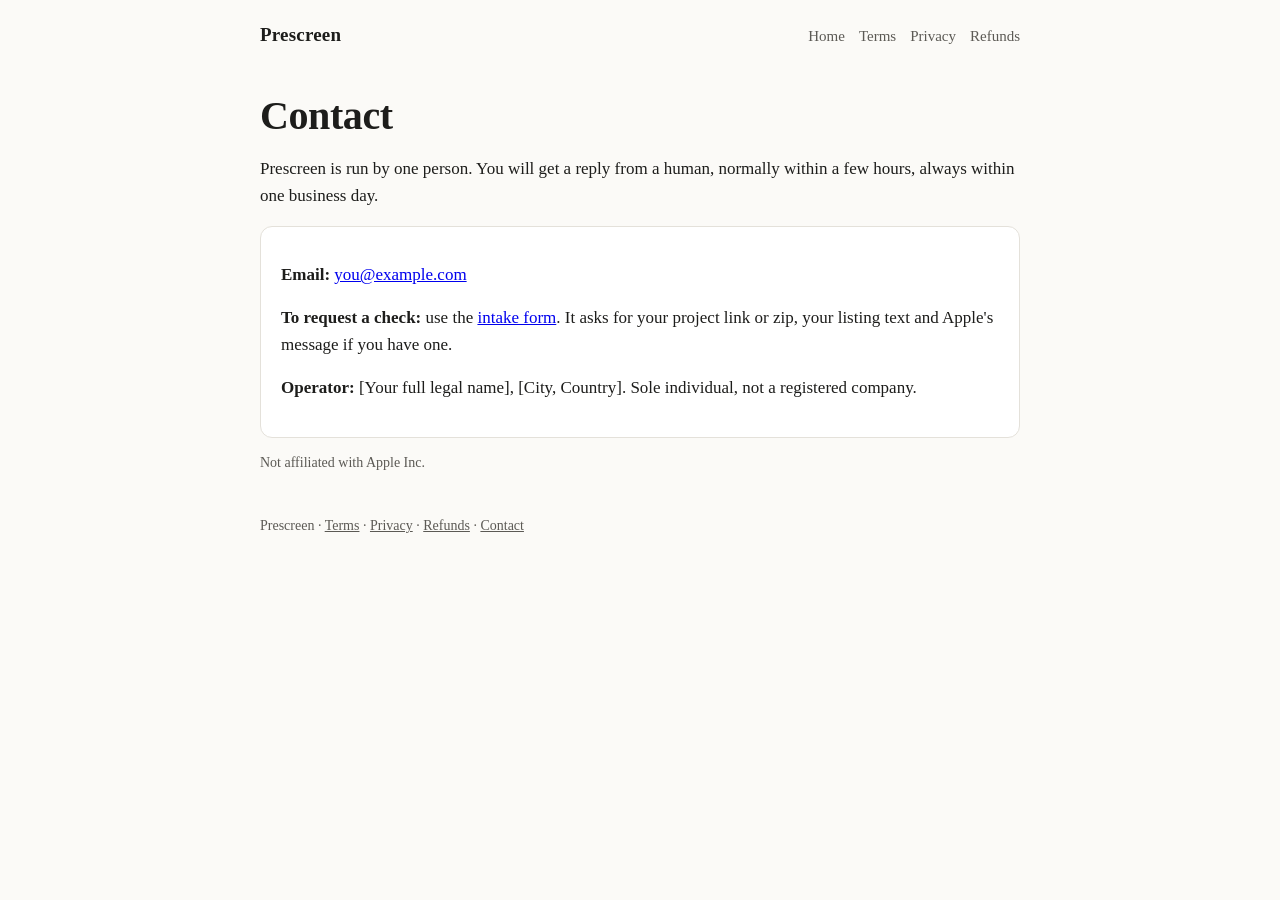
==== contact.html @ 2e78b8ea "first commit" ====
<!doctype html>
<html lang="en">
<head>
<meta charset="utf-8">
<meta name="viewport" content="width=device-width, initial-scale=1">
<title>Contact — Prescreen</title>
<link rel="stylesheet" href="style.css">
</head>
<body>
<header>
  <a class="brand brand-name" href="index.html">Prescreen</a>
  <nav><a href="index.html">Home</a><a href="terms.html">Terms</a><a href="privacy.html">Privacy</a><a href="refund.html">Refunds</a></nav>
</header>
<main>
  <h1>Contact</h1>
  <p><span class="brand-name">Prescreen</span> is run by one person. You will get a reply from a human, normally within a few hours, always within one business day.</p>
  <div class="card">
    <p><b>Email:</b> <a class="mail-link" href="#">you@example.com</a></p>
    <p><b>To request a check:</b> use the <a class="form-link" href="#">intake form</a>. It asks for your project link or zip, your listing text and Apple's message if you have one.</p>
    <p><b>Operator:</b> [Your full legal name], [City, Country]. Sole individual, not a registered company.</p>
  </div>
  <p class="fine">Not affiliated with Apple Inc.</p>
</main>
<footer>
  <span class="brand-name">Prescreen</span> · <a href="terms.html">Terms</a> · <a href="privacy.html">Privacy</a> · <a href="refund.html">Refunds</a> · <a href="contact.html">Contact</a>
</footer>
<script src="brand.js"></script>
</body>
</html>
---- style.css ----
:root {
  --bg: #fbfaf7;
  --ink: #1d1d1b;
  --muted: #5c5a55;
  --line: #e4e1da;
  --card: #ffffff;
  --accent: #0f5c4d;
  --accent-ink: #ffffff;
  --warn: #9a5b00;
  --fail: #9b2c2c;
  --pass: #1e6b3a;
  --maxw: 760px;
}
@media (prefers-color-scheme: dark) {
  :root {
    --bg: #15161a;
    --ink: #ececea;
    --muted: #a6a49e;
    --line: #2d2f36;
    --card: #1d1f25;
    --accent: #5fc7ad;
    --accent-ink: #0d1a16;
  }
}
* { box-sizing: border-box; }
html, body { margin: 0; padding: 0; }
body {
  background: var(--bg);
  color: var(--ink);
  font: 17px/1.55 Georgia, "Times New Roman", serif;
  padding: 0 16px;
}
header, main, footer { max-width: var(--maxw); margin: 0 auto; }
header { padding: 20px 0 8px; display: flex; justify-content: space-between; align-items: baseline; gap: 12px; flex-wrap: wrap; }
.brand { font-weight: 700; letter-spacing: 0.01em; text-decoration: none; color: var(--ink); font-size: 19px; }
nav a { color: var(--muted); text-decoration: none; margin-left: 14px; font-size: 15px; }
nav a:hover { color: var(--ink); }
h1 { font-size: clamp(28px, 5vw, 40px); line-height: 1.15; margin: 36px 0 12px; letter-spacing: -0.01em; }
h2 { font-size: 22px; margin: 40px 0 10px; }
h3 { font-size: 18px; margin: 22px 0 6px; }
p.lead { font-size: 20px; color: var(--muted); margin: 0 0 24px; }
.cta {
  display: inline-block; background: var(--accent); color: var(--accent-ink);
  padding: 12px 18px; border-radius: 8px; text-decoration: none; font-weight: 700; font-size: 16px;
}
.cta.secondary { background: transparent; color: var(--accent); border: 1.5px solid var(--accent); }
.note { color: var(--muted); font-size: 15px; }
.card { background: var(--card); border: 1px solid var(--line); border-radius: 12px; padding: 18px 20px; margin: 14px 0; }
.grid { display: grid; grid-template-columns: repeat(auto-fit, minmax(210px, 1fr)); gap: 14px; margin: 10px 0 6px; }
.price { font-size: 30px; font-weight: 700; margin: 4px 0 8px; }
.price small { font-size: 14px; color: var(--muted); font-weight: 400; }
ul, ol { padding-left: 22px; }
li { margin: 6px 0; }
.checks li { margin: 10px 0; }
.checks b { font-weight: 700; }
code { font: 14px/1.4 ui-monospace, SFMono-Regular, Menlo, Consolas, monospace; background: var(--line); padding: 1px 5px; border-radius: 4px; }
hr { border: 0; border-top: 1px solid var(--line); margin: 36px 0; }
footer { padding: 28px 0 48px; color: var(--muted); font-size: 14px; }
footer a { color: var(--muted); }
.fine { font-size: 14px; color: var(--muted); }
table { width: 100%; border-collapse: collapse; margin: 12px 0; font-size: 15px; }
th, td { text-align: left; padding: 8px 10px; border-bottom: 1px solid var(--line); vertical-align: top; }
th { color: var(--muted); font-weight: 600; }
.tag { display: inline-block; font: 12px/1 ui-monospace, Menlo, monospace; padding: 4px 7px; border-radius: 5px; border: 1px solid var(--line); color: var(--muted); }
.tag.pass { color: var(--pass); border-color: var(--pass); }
.tag.warn { color: var(--warn); border-color: var(--warn); }
.tag.fail { color: var(--fail); border-color: var(--fail); }
.tag.unknown { color: var(--muted); }
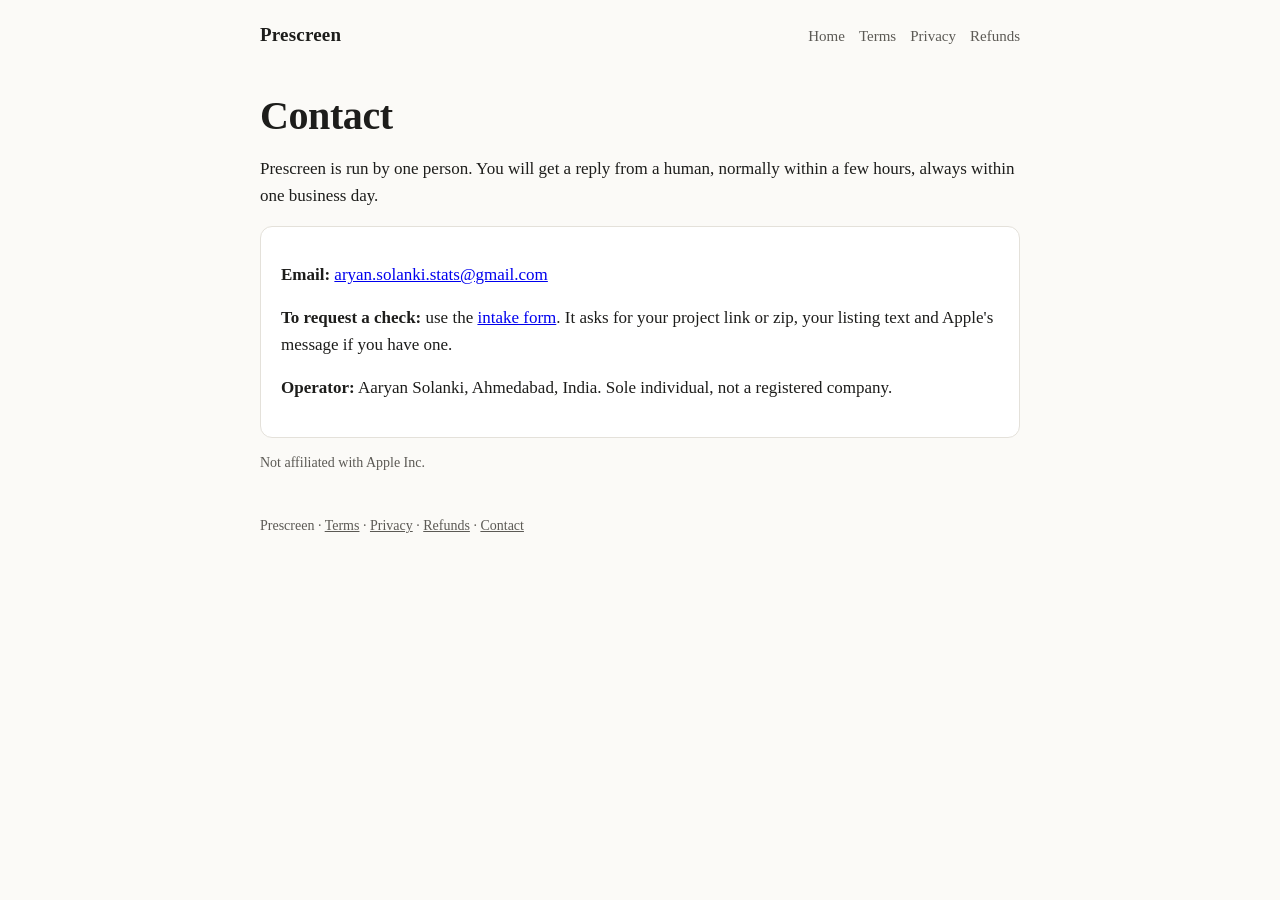
==== commit 55af4622: "update brand configuration and remove unused documentation files" ====
--- a/contact.html
+++ b/contact.html
@@ -15,9 +15,9 @@
   <h1>Contact</h1>
   <p><span class="brand-name">Prescreen</span> is run by one person. You will get a reply from a human, normally within a few hours, always within one business day.</p>
   <div class="card">
-    <p><b>Email:</b> <a class="mail-link" href="#">you@example.com</a></p>
+    <p><b>Email:</b> <a class="mail-link" href="#">aryan.solanki.stats@gmail.com</a></p>
     <p><b>To request a check:</b> use the <a class="form-link" href="#">intake form</a>. It asks for your project link or zip, your listing text and Apple's message if you have one.</p>
-    <p><b>Operator:</b> [Your full legal name], [City, Country]. Sole individual, not a registered company.</p>
+    <p><b>Operator:</b> Aaryan Solanki, Ahmedabad, India. Sole individual, not a registered company.</p>
   </div>
   <p class="fine">Not affiliated with Apple Inc.</p>
 </main>
